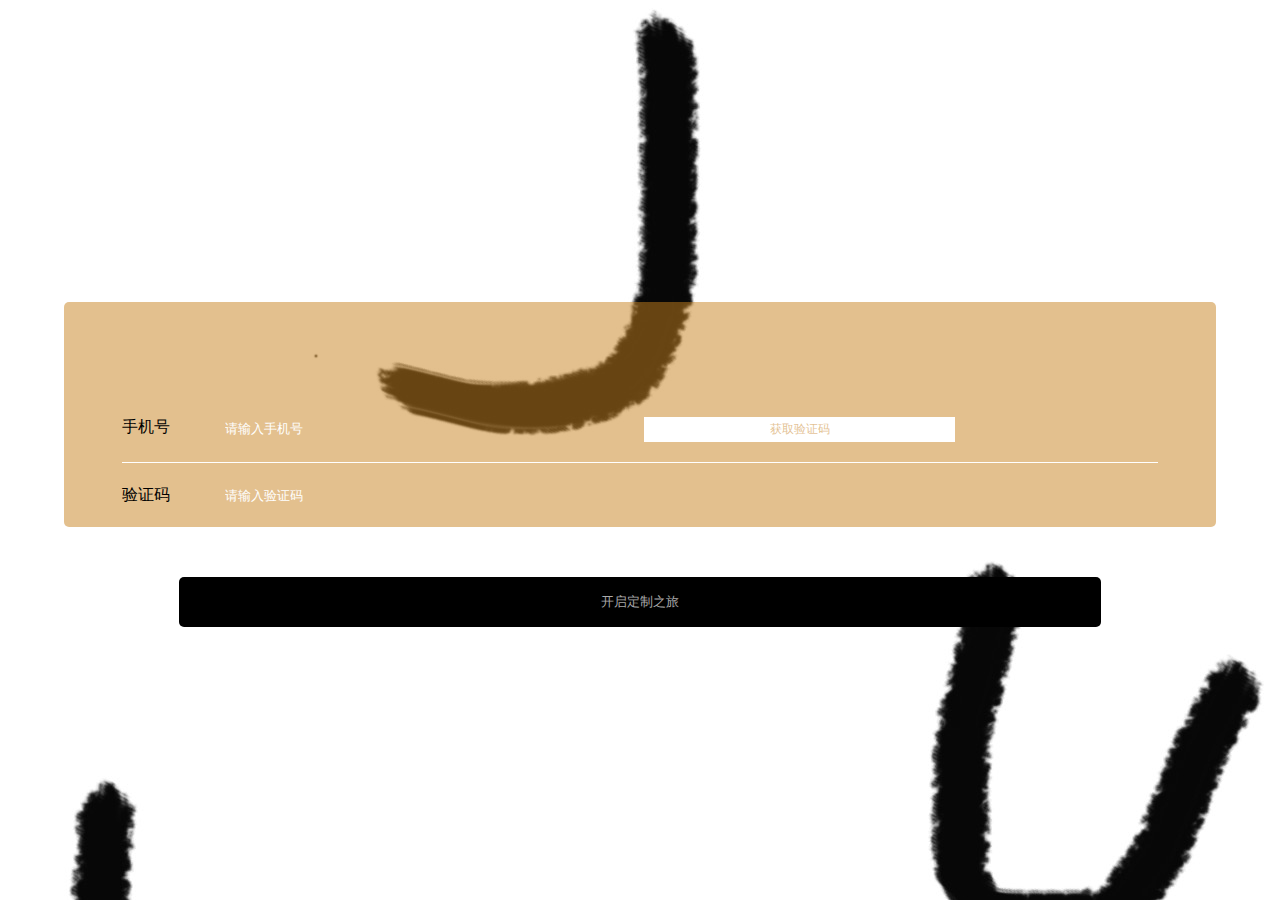
==== login.html @ 8c2a4a40 "''" ====
<!DOCTYPE html>
<html lang="en">
<head>
    <meta charset="UTF-8">
    <meta name="viewport" content="width=device-width,initial-scale=1.0,minimum-scale=1.0,maximum-scale=1.0,user-scalable=no"/>
    <meta http-equiv="Cache-Control" content="no-cache, no-store, must-revalidate" />
    <meta http-equiv="Pragma" content="no-cache" />
    <meta http-equiv="Expires" content="0" />
    <title>登陆</title>
    <link rel="stylesheet" href="css/login.css">
    <link rel="stylesheet" href="css/common.css">
</head>
<body>
<div class="container">
     <div class="top">
            <div class="option_1">
                <span>手机号</span>
                <input id="phone" type="text" size="15" placeholder="请输入手机号" class="edit">
                <span id="sendSmsBtn" class="rightWord" onclick="sendSMS();">获取验证码</span>
                <div class="hr"></div>
            </div>
            <div class="option_2">
                <span>验证码</span>
                <input id="code" type="text" size="15" placeholder="请输入验证码" class="edit">
                <div class="hr"></div>
            </div>
     </div>
    <button class="btn" onclick="login()">开启定制之旅</button>
</div>
<script src="js/jquery.js"></script>
<script src="js/layer.js"></script>
<script src="js/common.js"></script>
<script type="text/javascript">

    $('div[class=container]').height($(window).height());
    $('div[class=container]').css('padding-top', '20%');

    var countdown=60;
    var interval;
    var lock = false;
    function sendSMS() {
        if (lock){
            return;
        }
        lock = true;
        var phone = $('#phone').val();
        if (phone.trim() == ''){
            myAlert('请输入手机号', function (index) {
                layer.close(index);
                lock = false;
            });
            return;
        }
        if (phone.length != 11){
            myAlert('手机号不存在', function (index) {
                layer.close(index);
                lock = false;
            });
            return;
        }
        $.ajax({
            url: 'http://measure.justalit.com:8068/sms/get/'+phone,
            // url: 'http://localhost:8068/sms/get/'+phone,
            type: "get",
            xhrFields:{
                withCredentials:true
            },
            success: function (data) {
                if (data.toUpperCase() == 'OK'){
                    interval = setInterval(function () {
                        countdown--;
                        if (countdown == 0){
                            clearInterval(interval);
                            $('#sendSmsBtn').html('重新发送');
                            countdown = 60;
                            lock = false;
                        }else{
                            $('#sendSmsBtn').html('重新发送('+countdown+')');
                        }
                    }, 1000);
                }else if(data == 'isv.MOBILE_NUMBER_ILLEGAL') {
                    myAlert('手机号不存在', function (index) {
                        layer.close(index);
                        lock = false;
                    });
                }else if(data == 'isv.OUT_OF_SERVICE') {
                    myAlert('发验证码账号已停机，请等待相关人员处理~~', function (index) {
                        layer.close(index);
                        lock = false;
                    });
                }else if(data == 'isv.AMOUNT_NOT_ENOUGH') {
                    myAlert('发验证码账号余额不足，请等待相关人员处理~~', function (index) {
                        layer.close(index);
                        lock = false;
                    });
                }else if(data == 'isv.BUSINESS_LIMIT_CONTROL') {
                    myAlert('请求验证码太频繁了，请稍后发送~~', function (index) {
                        layer.close(index);
                        lock = false;
                    });
                }else{
                    myAlert('未知错误', function (index) {
                        layer.close(index);
                        lock = false;
                    });
                }
            },
            error: function(data) {
                myAlert('未知错误', function (index) {
                    layer.close(index);
                    lock = false;
                });
            }
        });
    }

    function login() {
        var phone = $('#phone').val();
        var code = $('#code').val();

        if (code.trim() == '') {
            myAlert('请输入验证码');
            return;
        }

        if (code.length != 6){
            myAlert('验证码格式错误');
            return;
        }

        $.ajax({
            // url: 'http://localhost:8068/sms/ok/'+phone+'/'+code,
            url: 'http://measure.justalit.com:8068/sms/ok/'+phone+'/'+code,
            type: "get",
            xhrFields:{
                withCredentials:true
            },
            success: function (data) {
                if (data == 'true'){
                    location.href = '/index.html';
                }else {
                    myAlert('验证码错误')
                }
            },
            error: function(data) {
                myAlert('未知错误');
            }
        });
    }

</script>
</body>
</html>
---- css/login.css ----
*{
    padding:0;
    margin:0;
}
#container{
    width: 400px;
    /*height: 600px;*/
    margin:0 auto;
    background: url("../img/bg.jpg") no-repeat;
    -webkit-background-size: 400px 600px;
    background-size: 400px 600px;
    overflow: hidden;
}
#main{
    width: 400px;
    height: 600px;
    /*background-color: red;*/
    margin-top: 100px;
}
#top{
    width: 360px;
    height: 180px;
    margin:0 auto;
    background-color:  rgba(199,130,30,0.5);
    -webkit-border-radius: 5px;
    -moz-border-radius: 5px;
    border-radius: 5px;
    overflow: hidden;
}
#top input{
    outline: none;
    border:0;
    height:20px;
    background-color:  rgba(199,130,30,0);
    color: white;
}

#top .input:nth-child(1){
    /*background-color: lightblue;*/
    /*width: 320px;*/
    height: 50px;
    line-height: 49px;
    margin-top: 30px;
    margin-left: 20px;
    position: relative;
    margin-right: 20px;
}

#top .input:nth-child(2){
    /*width: 320px;*/
    height: 50px;
    line-height: 49px;
    /*background-color: greenyellow;*/
    margin-left: 20px;
    position: relative;
    overflow: hidden;
    margin-right: 20px;
}


.rightWords{
    display: inline-block;
    width: 80px;
    height: 18px;
    font-size: 12px;
    line-height: 18px;
    background-color: white;
    text-align: center;
    position: absolute;
    right:0;
    top: 17px;
    color: rgba(199,130,30,0.5);
    cursor: pointer;
}

/*底部样式开始*/
#bottom{
    width: 360px;
    height: 320px;
    margin:0 auto;
    /*background-color: seagreen;*/
    position: relative;
}
/*#bottom input{*/
    /*width: 300px;*/
    /*height: 50px;*/
    /*background-color: #000;*/
    /*color: #cccccc;*/
    /*border:0;*/
    /*-webkit-border-radius: 5px;*/
    /*-moz-border-radius: 5px;*/
    /*border-radius: 5px;*/
    /*outline: none;*/
    /*cursor: pointer;*/
    /*margin: 0 auto;*/
    /*position: absolute;*/
    /*left: 30px;*/
    /*bottom: 80px;*/
/*}*/

/*修改placeholder字体的颜色*/
input::placeholder{
    color: white;
}

html,body{
    height: 100%;
}

.container{
    background: url("../img/bg.jpg") no-repeat ;
    background-size: cover;
    /*height: 100%;*/
    /*padding-top: 20%;*/
    padding-left: 5%;
    padding-right: 5%;
    box-sizing: border-box;
}

.top{
    background-color:  rgba(199,130,30,0.5);
    -webkit-border-radius: 5px;
    -moz-border-radius: 5px;
    border-radius: 5px;
    height: 35%;
}

.edit{
    outline: none;
    border:0;
    background-color:  rgba(199,130,30,0);
    color: white;
    width: 40%;
    height: 100%;
    margin-left: 5%;
}

[class^="option_"] {
    height: 30%;
    padding-left: 5%;
    padding-right: 5%;
}

.option_1{
    padding-top: 8%;
}
.option_1{
    margin-top: 4%;
}

.rightWord{
    display: inline-block;
    width:30%;
    height: 25px;
    font-size: 12px;
    line-height: 25px   ;
    background-color: white;
    text-align: center;
    color: rgba(199,130,30,0.5);
    cursor: pointer;
}

.hr{
    height: 1px;
    background-color: white;
}

.bottom{
    height: 50%;
}

/*.bottom input{*/
    /*width: 80%;*/
    /*height: 20%;*/
    /*background-color: #000;*/
    /*color: #cccccc;*/
    /*border:0;*/
    /*-webkit-border-radius: 5px;*/
    /*-moz-border-radius: 5px;*/
    /*border-radius: 5px;*/
    /*outline: none;*/
    /*cursor: pointer;*/
    /*margin: 60% 10%;*/
/*}*/

/*#btn:hover{*/
    /*color: white;*/
    /*cursor: pointer;*/
/*}*/
.btn{
    -webkit-appearance:none;
    width: 80%;
    height: 50px;
    color: darkgrey;
    background-color: #000000;
    outline: none;
    border-radius: 5px;
    border: 0;
    margin-left: 10%;
    margin-top: 50px;
}
---- css/common.css ----
.layui-layer{
    border-radius: 6px !important;
}

.layui-layer-dialog .layui-layer-content{
    border-bottom: 1px solid #eee;
    text-align: center;
}

.layui-layer-btn .layui-layer-btn0{
    border-color: initial !important;
    background-color: initial !important;
    color: #1E9FFF !important;
}

.layui-layer-btn a{
    margin: 5px !important;
    border: none !important;
    background-color: initial !important;
    color: initial !important;
    padding: 0 30px !important;
}

.layui-layer-btn a{
    -webkit-tap-highlight-color: rgba(255, 255, 255, 0) !important;
    -webkit-user-select: none !important;
    -moz-user-focus: none !important;
    -moz-user-select: none !important;
}

.layui-layer-btn{
    text-align: center !important;
    padding: initial !important;

}
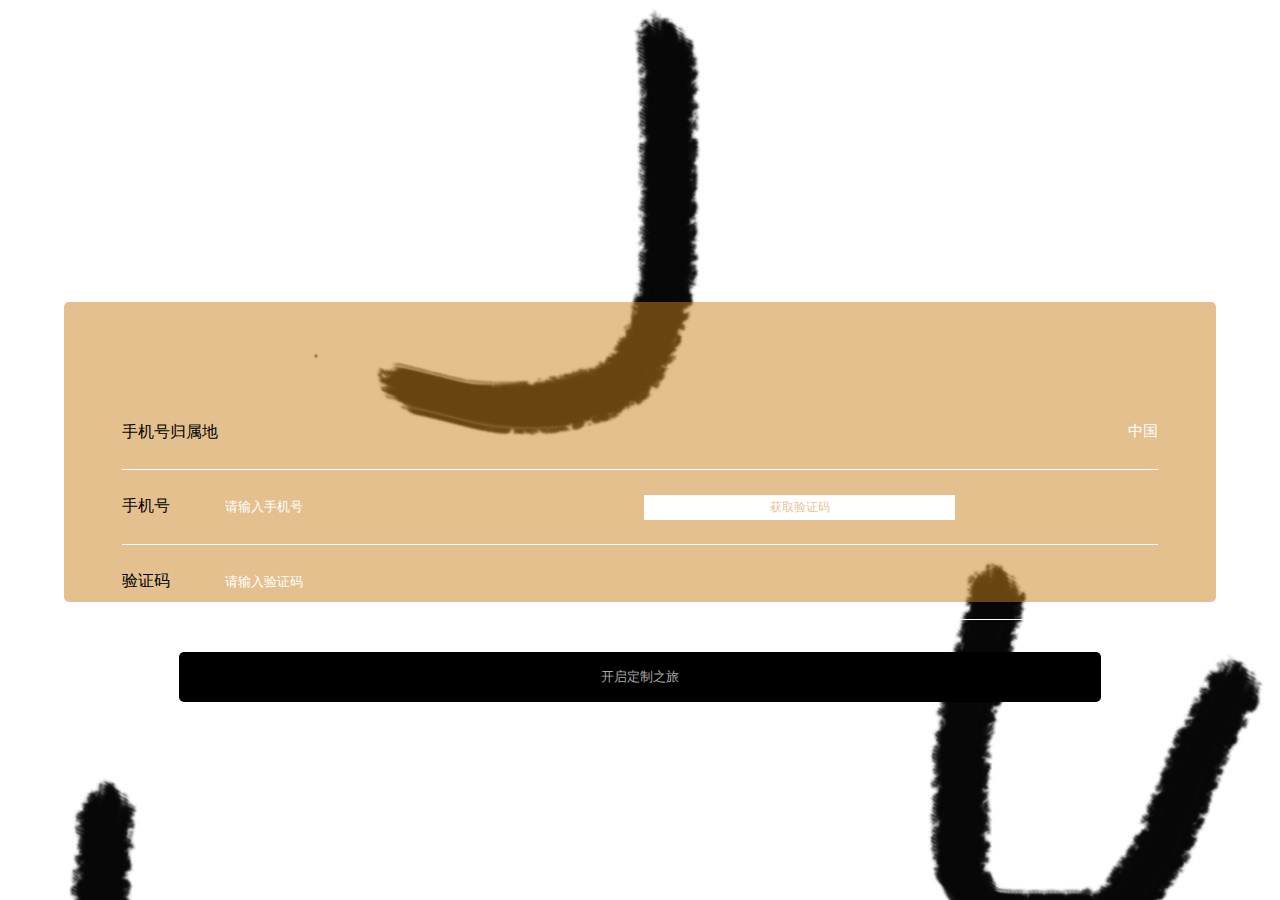
==== commit e2290db2: "''" ====
--- a/login.html
+++ b/login.html
@@ -2,56 +2,77 @@
 <html lang="en">
 <head>
     <meta charset="UTF-8">
-    <meta name="viewport" content="width=device-width,initial-scale=1.0,minimum-scale=1.0,maximum-scale=1.0,user-scalable=no"/>
-    <meta http-equiv="Cache-Control" content="no-cache, no-store, must-revalidate" />
-    <meta http-equiv="Pragma" content="no-cache" />
-    <meta http-equiv="Expires" content="0" />
+    <meta name="viewport"
+          content="width=device-width,initial-scale=1.0,minimum-scale=1.0,maximum-scale=1.0,user-scalable=no"/>
+    <meta http-equiv="Cache-Control" content="no-cache, no-store, must-revalidate"/>
+    <meta http-equiv="Pragma" content="no-cache"/>
+    <meta http-equiv="Expires" content="0"/>
     <title>登陆</title>
     <link rel="stylesheet" href="css/login.css">
     <link rel="stylesheet" href="css/common.css">
 </head>
 <body>
 <div class="container">
-     <div class="top">
-            <div class="option_1">
-                <span>手机号</span>
-                <input id="phone" type="text" size="15" placeholder="请输入手机号" class="edit">
-                <span id="sendSmsBtn" class="rightWord" onclick="sendSMS();">获取验证码</span>
-                <div class="hr"></div>
+    <div class="top">
+        <div class="option_1">
+            <div class="box">
+                <span>手机号归属地</span>
+                <a id="country" href="javascript:void(0)" onclick="countrySel()" value="86">中国</a>
             </div>
-            <div class="option_2">
-                <span>验证码</span>
-                <input id="code" type="text" size="15" placeholder="请输入验证码" class="edit">
-                <div class="hr"></div>
-            </div>
-     </div>
+            <div class="hr"></div>
+        </div>
+        <div class="option_2">
+            <span>手机号</span>
+            <input id="phone" type="text" size="15" placeholder="请输入手机号" class="edit">
+            <span id="sendSmsBtn" class="rightWord" onclick="sendSMS();">获取验证码</span>
+            <div class="hr"></div>
+        </div>
+        <div class="option_3">
+            <span>验证码</span>
+            <input id="code" type="text" size="15" placeholder="请输入验证码" class="edit">
+            <div class="hr"></div>
+        </div>
+    </div>
     <button class="btn" onclick="login()">开启定制之旅</button>
 </div>
 <script src="js/jquery.js"></script>
 <script src="js/layer.js"></script>
 <script src="js/common.js"></script>
 <script type="text/javascript">
+    function countrySel() {
+        layer.open({
+            type: 1,
+            shade: 0.3,
+            title: false, //不显示标题
+            closeBtn: false,
+            shadeClose: true,
+            content: $('#nationlist'),
+        });
+    }
+</script>
+<script type="text/javascript">
 
     $('div[class=container]').height($(window).height());
     $('div[class=container]').css('padding-top', '20%');
 
-    var countdown=60;
+    var countdown = 60;
     var interval;
     var lock = false;
+
     function sendSMS() {
-        if (lock){
+        if (lock) {
             return;
         }
         lock = true;
-        var phone = $('#phone').val();
-        if (phone.trim() == ''){
+        var phone = $('#country')[0].getAttribute('value') + $('#phone').val();
+        if (phone.trim() == '') {
             myAlert('请输入手机号', function (index) {
                 layer.close(index);
                 lock = false;
             });
             return;
         }
-        if (phone.length != 11){
+        if (phone.length != 11) {
             myAlert('手机号不存在', function (index) {
                 layer.close(index);
                 lock = false;
@@ -59,54 +80,54 @@
             return;
         }
         $.ajax({
-            url: 'http://measure.justalit.com:8068/sms/get/'+phone,
+            url: 'http://measure.justalit.com:8068/sms/get/' + phone,
             // url: 'http://localhost:8068/sms/get/'+phone,
             type: "get",
-            xhrFields:{
-                withCredentials:true
+            xhrFields: {
+                withCredentials: true
             },
             success: function (data) {
-                if (data.toUpperCase() == 'OK'){
+                if (data.toUpperCase() == 'OK') {
                     interval = setInterval(function () {
                         countdown--;
-                        if (countdown == 0){
+                        if (countdown == 0) {
                             clearInterval(interval);
                             $('#sendSmsBtn').html('重新发送');
                             countdown = 60;
                             lock = false;
-                        }else{
-                            $('#sendSmsBtn').html('重新发送('+countdown+')');
+                        } else {
+                            $('#sendSmsBtn').html('重新发送(' + countdown + ')');
                         }
                     }, 1000);
-                }else if(data == 'isv.MOBILE_NUMBER_ILLEGAL') {
+                } else if (data == 'isv.MOBILE_NUMBER_ILLEGAL') {
                     myAlert('手机号不存在', function (index) {
                         layer.close(index);
                         lock = false;
                     });
-                }else if(data == 'isv.OUT_OF_SERVICE') {
+                } else if (data == 'isv.OUT_OF_SERVICE') {
                     myAlert('发验证码账号已停机，请等待相关人员处理~~', function (index) {
                         layer.close(index);
                         lock = false;
                     });
-                }else if(data == 'isv.AMOUNT_NOT_ENOUGH') {
+                } else if (data == 'isv.AMOUNT_NOT_ENOUGH') {
                     myAlert('发验证码账号余额不足，请等待相关人员处理~~', function (index) {
                         layer.close(index);
                         lock = false;
                     });
-                }else if(data == 'isv.BUSINESS_LIMIT_CONTROL') {
+                } else if (data == 'isv.BUSINESS_LIMIT_CONTROL') {
                     myAlert('请求验证码太频繁了，请稍后发送~~', function (index) {
                         layer.close(index);
                         lock = false;
                     });
-                }else{
-                    myAlert('未知错误', function (index) {
+                } else {
+                    myAlert('出错啦', function (index) {
                         layer.close(index);
                         lock = false;
                     });
                 }
             },
-            error: function(data) {
-                myAlert('未知错误', function (index) {
+            error: function (data) {
+                myAlert('出错啦', function (index) {
                     layer.close(index);
                     lock = false;
                 });
@@ -123,31 +144,289 @@
             return;
         }
 
-        if (code.length != 6){
+        if (code.length != 6) {
             myAlert('验证码格式错误');
             return;
         }
 
         $.ajax({
             // url: 'http://localhost:8068/sms/ok/'+phone+'/'+code,
-            url: 'http://measure.justalit.com:8068/sms/ok/'+phone+'/'+code,
+            url: 'http://measure.justalit.com:8068/sms/ok/' + phone + '/' + code,
             type: "get",
-            xhrFields:{
-                withCredentials:true
+            xhrFields: {
+                withCredentials: true
             },
             success: function (data) {
-                if (data == 'true'){
+                if (data == 'true') {
                     location.href = '/index.html';
-                }else {
+                } else {
                     myAlert('验证码错误')
                 }
             },
-            error: function(data) {
-                myAlert('未知错误');
+            error: function (data) {
+                myAlert('出错啦');
             }
         });
     }
-
+</script>
+<script type="text/javascript">
+    $(function () {
+        $('#nationlist li:not(.tl)').click(function (e) {
+            var liObj;
+            var spanObj;
+            var iObj;
+            var target = e.target;
+            var tagName = target.tagName.toUpperCase();
+            if (tagName == 'LI'){
+                liObj = target;
+                spanObj = target.children[0];
+                iObj = target.children[1];
+            } else if(tagName == 'SPAN'){
+                liObj = target.parentNode;
+                spanObj = target;
+                iObj = target.nextSibling;
+            } else if (tagName == 'I'){
+                liObj = target.parentNode;
+                spanObj = target.previousSibling;
+                iObj = target;
+            }
+
+            var countryName = spanObj.innerHTML;
+            var countryNum = iObj.innerHTML.substring(1, iObj.innerHTML.length);
+            $('#country')[0].setAttribute('value', countryNum);
+            $('#country')[0].innerHTML = countryName;
+
+            layer.closeAll();
+        })
+    });
 </script>
 </body>
+
+<!--
+    国家地区
+-->
+<ul style="display: none;" id="nationlist">
+    <li class="tl">热门地区</li>
+    <li id="nationlist_CN" nationid="CN" title="中国大陆"><span>中国大陆</span><i>+86</i></li>
+    <li id="nationlist_HK" nationid="HK" title="中国香港"><span>中国香港</span><i>+852</i></li>
+    <li id="nationlist_MO" nationid="MO" title="中国澳门"><span>中国澳门</span><i>+853</i></li>
+    <li id="nationlist_TW" nationid="TW" title="中国台湾"><span>中国台湾</span><i>+886</i></li>
+    <li id="nationlist_GB" nationid="GB" title="英国"><span>英国</span><i>+44</i></li>
+    <li id="nationlist_US" nationid="US" title="美国"><span>美国</span><i>+1</i></li>
+    <li id="nationlist_AU" nationid="AU" title="澳大利亚"><span>澳大利亚</span><i>+61</i></li>
+    <li id="nationlist_JP" nationid="JP" title="日本"><span>日本</span><i>+81</i></li>
+    <li id="nationlist_KR" nationid="KR" title="韩国"><span>韩国</span><i>+82</i></li>
+    <li id="nationlist_SG" nationid="SG" title="新加坡"><span>新加坡</span><i>+65</i></li>
+    <li id="nationlist_DE" nationid="DE" title="德国"><span>德国</span><i>+49</i></li>
+    <li id="nationlist_CA" nationid="CA" title="加拿大"><span>加拿大</span><i>+1</i></li>
+    <li class="tl">A</li>
+    <li id="nationlist_AL" nationid="AL" title="阿尔巴尼亚"><span>阿尔巴尼亚</span><i>+355</i></li>
+    <li id="nationlist_DZ" nationid="DZ" title="阿尔及利亚"><span>阿尔及利亚</span><i>+213</i></li>
+    <li id="nationlist_AF" nationid="AF" title="阿富汗"><span>阿富汗</span><i>+93</i></li>
+    <li id="nationlist_AR" nationid="AR" title="阿根廷"><span>阿根廷</span><i>+54</i></li>
+    <li id="nationlist_AK" nationid="AK" title="阿拉斯加"><span>阿拉斯加</span><i>+1907</i></li>
+    <li id="nationlist_AE" nationid="AE" title="阿联酋"><span>阿联酋</span><i>+971</i></li>
+    <li id="nationlist_AW" nationid="AW" title="阿鲁巴岛"><span>阿鲁巴岛</span><i>+297</i></li>
+    <li id="nationlist_OM" nationid="OM" title="阿曼"><span>阿曼</span><i>+968</i></li>
+    <li id="nationlist_AZ" nationid="AZ" title="阿塞拜疆"><span>阿塞拜疆</span><i>+994</i></li>
+    <li id="nationlist_AC" nationid="AC" title="阿森松岛"><span>阿森松岛</span><i>+247</i></li>
+    <li id="nationlist_EG" nationid="EG" title="埃及"><span>埃及</span><i>+20</i></li>
+    <li id="nationlist_ET" nationid="ET" title="埃塞俄比亚"><span>埃塞俄比亚</span><i>+251</i></li>
+    <li id="nationlist_IE" nationid="IE" title="爱尔兰"><span>爱尔兰</span><i>+353</i></li>
+    <li id="nationlist_EE" nationid="EE" title="爱沙尼亚"><span>爱沙尼亚</span><i>+372</i></li>
+    <li id="nationlist_AD" nationid="AD" title="安道尔共和国"><span>安道尔共和国</span><i>+376</i></li>
+    <li id="nationlist_AO" nationid="AO" title="安哥拉"><span>安哥拉</span><i>+244</i></li>
+    <li id="nationlist_AT" nationid="AT" title="奥地利"><span>奥地利</span><i>+43</i></li>
+    <li class="tl">B</li>
+    <li id="nationlist_PK" nationid="PK" title="巴基斯坦"><span>巴基斯坦</span><i>+92</i></li>
+    <li id="nationlist_PY" nationid="PY" title="巴拉圭"><span>巴拉圭</span><i>+595</i></li>
+    <li id="nationlist_BL" nationid="BL" title="巴勒斯坦"><span>巴勒斯坦</span><i>+970</i></li>
+    <li id="nationlist_BH" nationid="BH" title="巴林"><span>巴林</span><i>+973</i></li>
+    <li id="nationlist_PA" nationid="PA" title="巴拿马"><span>巴拿马</span><i>+507</i></li>
+    <li id="nationlist_BR" nationid="BR" title="巴西"><span>巴西</span><i>+55</i></li>
+    <li id="nationlist_BM" nationid="BM" title="百慕大群岛"><span>百慕大群岛</span><i>+441</i></li>
+    <li id="nationlist_BG" nationid="BG" title="保加利亚"><span>保加利亚</span><i>+359</i></li>
+    <li id="nationlist_BJ" nationid="BJ" title="贝宁"><span>贝宁</span><i>+229</i></li>
+    <li id="nationlist_BE" nationid="BE" title="比利时"><span>比利时</span><i>+32</i></li>
+    <li id="nationlist_IS" nationid="IS" title="冰岛"><span>冰岛</span><i>+354</i></li>
+    <li id="nationlist_BA" nationid="BA" title="波黑"><span>波黑</span><i>+387</i></li>
+    <li id="nationlist_PL" nationid="PL" title="波兰"><span>波兰</span><i>+48</i></li>
+    <li id="nationlist_BO" nationid="BO" title="玻利维亚"><span>玻利维亚</span><i>+591</i></li>
+    <li id="nationlist_BZ" nationid="BZ" title="伯利兹"><span>伯利兹</span><i>+501</i></li>
+    <li id="nationlist_BW" nationid="BW" title="博茨瓦纳"><span>博茨瓦纳</span><i>+267</i></li>
+    <li id="nationlist_BT" nationid="BT" title="不丹"><span>不丹</span><i>+975</i></li>
+    <li id="nationlist_BF" nationid="BF" title="布基拉法索"><span>布基拉法索</span><i>+226</i></li>
+    <li id="nationlist_BI" nationid="BI" title="布隆迪"><span>布隆迪</span><i>+257</i></li>
+    <li class="tl">C</li>
+    <li id="nationlist_KP" nationid="KP" title="朝鲜"><span>朝鲜</span><i>+850</i></li>
+    <li id="nationlist_GQ" nationid="GQ" title="赤道几内亚"><span>赤道几内亚</span><i>+240</i></li>
+    <li class="tl">D</li>
+    <li id="nationlist_DK" nationid="DK" title="丹麦"><span>丹麦</span><i>+45</i></li>
+    <li id="nationlist_TL" nationid="TL" title="东帝汶"><span>东帝汶</span><i>+670</i></li>
+    <li id="nationlist_AS" nationid="AS" title="东萨摩亚"><span>东萨摩亚</span><i>+684</i></li>
+    <li id="nationlist_TG" nationid="TG" title="多哥"><span>多哥</span><i>+228</i></li>
+    <li class="tl">E</li>
+    <li id="nationlist_BY" nationid="BY" title="俄罗斯"><span>俄罗斯</span><i>+7</i></li>
+    <li id="nationlist_EC" nationid="EC" title="厄瓜多尔"><span>厄瓜多尔</span><i>+593</i></li>
+    <li id="nationlist_ER" nationid="ER" title="厄立特里亚"><span>厄立特里亚</span><i>+291</i></li>
+    <li class="tl">F</li>
+    <li id="nationlist_FR" nationid="FR" title="法国"><span>法国</span><i>+33</i></li>
+    <li id="nationlist_FO" nationid="FO" title="法罗群岛"><span>法罗群岛</span><i>+298</i></li>
+    <li id="nationlist_GF" nationid="GF" title="法属圭亚那"><span>法属圭亚那</span><i>+594</i></li>
+    <li id="nationlist_VA" nationid="VA" title="梵蒂冈"><span>梵蒂冈</span><i>+396</i></li>
+    <li id="nationlist_PH" nationid="PH" title="菲律宾"><span>菲律宾</span><i>+63</i></li>
+    <li id="nationlist_FJ" nationid="FJ" title="斐济"><span>斐济</span><i>+679</i></li>
+    <li id="nationlist_FI" nationid="FI" title="芬兰"><span>芬兰</span><i>+358</i></li>
+    <li id="nationlist_CV" nationid="CV" title="佛得角"><span>佛得角</span><i>+238</i></li>
+    <li id="nationlist_FK" nationid="FK" title="福克兰群岛"><span>福克兰群岛</span><i>+500</i></li>
+    <li class="tl">G</li>
+    <li id="nationlist_GM" nationid="GM" title="冈比亚"><span>冈比亚</span><i>+220</i></li>
+    <li id="nationlist_CG" nationid="CG" title="刚果"><span>刚果</span><i>+242</i></li>
+    <li id="nationlist_CO" nationid="CO" title="哥伦比亚"><span>哥伦比亚</span><i>+57</i></li>
+    <li id="nationlist_CR" nationid="CR" title="哥斯达黎加"><span>哥斯达黎加</span><i>+506</i></li>
+    <li id="nationlist_GL" nationid="GL" title="格陵兰岛"><span>格陵兰岛</span><i>+299</i></li>
+    <li id="nationlist_CU" nationid="CU" title="古巴"><span>古巴</span><i>+53</i></li>
+    <li id="nationlist_GP" nationid="GP" title="瓜德罗普"><span>瓜德罗普</span><i>+590</i></li>
+    <li id="nationlist_GU" nationid="GU" title="关岛"><span>关岛</span><i>+671</i></li>
+    <li id="nationlist_GY" nationid="GY" title="圭亚那"><span>圭亚那</span><i>+592</i></li>
+    <li class="tl">H</li>
+    <li id="nationlist_KZ" nationid="KZ" title="哈萨克斯坦"><span>哈萨克斯坦</span><i>+7</i></li>
+    <li id="nationlist_HT" nationid="HT" title="海地"><span>海地</span><i>+509</i></li>
+    <li id="nationlist_NL" nationid="NL" title="荷兰"><span>荷兰</span><i>+31</i></li>
+    <li id="nationlist_HN" nationid="HN" title="洪都拉斯"><span>洪都拉斯</span><i>+504</i></li>
+    <li class="tl">J</li>
+    <li id="nationlist_KI" nationid="KI" title="基里巴斯"><span>基里巴斯</span><i>+686</i></li>
+    <li id="nationlist_DJ" nationid="DJ" title="吉布提"><span>吉布提</span><i>+253</i></li>
+    <li id="nationlist_KG" nationid="KG" title="吉尔吉斯斯坦"><span>吉尔吉斯斯坦</span><i>+996</i></li>
+    <li id="nationlist_GN" nationid="GN" title="几内亚"><span>几内亚</span><i>+224</i></li>
+    <li id="nationlist_GW" nationid="GW" title="几内亚比绍"><span>几内亚比绍</span><i>+245</i></li>
+    <li id="nationlist_GH" nationid="GH" title="加纳"><span>加纳</span><i>+233</i></li>
+    <li id="nationlist_GA" nationid="GA" title="加蓬"><span>加蓬</span><i>+241</i></li>
+    <li id="nationlist_KH" nationid="KH" title="柬埔寨"><span>柬埔寨</span><i>+855</i></li>
+    <li id="nationlist_CZ" nationid="CZ" title="捷克"><span>捷克</span><i>+420</i></li>
+    <li id="nationlist_ZW" nationid="ZW" title="津巴布韦"><span>津巴布韦</span><i>+263</i></li>
+    <li class="tl">K</li>
+    <li id="nationlist_CM" nationid="CM" title="喀麦隆"><span>喀麦隆</span><i>+237</i></li>
+    <li id="nationlist_QA" nationid="QA" title="卡塔尔"><span>卡塔尔</span><i>+974</i></li>
+    <li id="nationlist_CK" nationid="CK" title="科克群岛"><span>科克群岛</span><i>+682</i></li>
+    <li id="nationlist_KM" nationid="KM" title="科摩罗"><span>科摩罗</span><i>+269</i></li>
+    <li id="nationlist_KT" nationid="KT" title="科特迪瓦"><span>科特迪瓦</span><i>+225</i></li>
+    <li id="nationlist_KW" nationid="KW" title="科威特"><span>科威特</span><i>+965</i></li>
+    <li id="nationlist_HR" nationid="HR" title="克罗地亚"><span>克罗地亚</span><i>+385</i></li>
+    <li id="nationlist_KE" nationid="KE" title="肯尼亚"><span>肯尼亚</span><i>+254</i></li>
+    <li class="tl">L</li>
+    <li id="nationlist_LV" nationid="LV" title="拉脱维亚"><span>拉脱维亚</span><i>+371</i></li>
+    <li id="nationlist_LS" nationid="LS" title="莱索托"><span>莱索托</span><i>+266</i></li>
+    <li id="nationlist_LA" nationid="LA" title="老挝"><span>老挝</span><i>+856</i></li>
+    <li id="nationlist_LB" nationid="LB" title="黎巴嫩"><span>黎巴嫩</span><i>+961</i></li>
+    <li id="nationlist_LT" nationid="LT" title="立陶宛"><span>立陶宛</span><i>+370</i></li>
+    <li id="nationlist_LR" nationid="LR" title="利比里亚"><span>利比里亚</span><i>+231</i></li>
+    <li id="nationlist_LY" nationid="LY" title="利比亚"><span>利比亚</span><i>+218</i></li>
+    <li id="nationlist_LI" nationid="LI" title="列支敦士登"><span>列支敦士登</span><i>+423</i></li>
+    <li id="nationlist_RE" nationid="RE" title="留尼汪岛"><span>留尼汪岛</span><i>+262</i></li>
+    <li id="nationlist_LU" nationid="LU" title="卢森堡"><span>卢森堡</span><i>+352</i></li>
+    <li id="nationlist_RW" nationid="RW" title="卢旺达"><span>卢旺达</span><i>+250</i></li>
+    <li id="nationlist_RO" nationid="RO" title="罗马尼亚"><span>罗马尼亚</span><i>+40</i></li>
+    <li class="tl">M</li>
+    <li id="nationlist_MG" nationid="MG" title="马达加斯加"><span>马达加斯加</span><i>+261</i></li>
+    <li id="nationlist_MV" nationid="MV" title="马尔代夫"><span>马尔代夫</span><i>+960</i></li>
+    <li id="nationlist_MT" nationid="MT" title="马耳他"><span>马耳他</span><i>+356</i></li>
+    <li id="nationlist_MW" nationid="MW" title="马拉维"><span>马拉维</span><i>+265</i></li>
+    <li id="nationlist_MY" nationid="MY" title="马来西亚"><span>马来西亚</span><i>+60</i></li>
+    <li id="nationlist_ML" nationid="ML" title="马里"><span>马里</span><i>+223</i></li>
+    <li id="nationlist_MKD" nationid="MKD" title="马其顿"><span>马其顿</span><i>+389</i></li>
+    <li id="nationlist_MTQ" nationid="MTQ" title="马提尼克"><span>马提尼克</span><i>+596</i></li>
+    <li id="nationlist_MU" nationid="MU" title="毛里求斯"><span>毛里求斯</span><i>+230</i></li>
+    <li id="nationlist_MR" nationid="MR" title="毛里塔尼亚"><span>毛里塔尼亚</span><i>+222</i></li>
+    <li id="nationlist_MN" nationid="MN" title="蒙古"><span>蒙古</span><i>+976</i></li>
+    <li id="nationlist_BD" nationid="BD" title="孟加拉国"><span>孟加拉国</span><i>+880</i></li>
+    <li id="nationlist_PE" nationid="PE" title="秘鲁"><span>秘鲁</span><i>+51</i></li>
+    <li id="nationlist_MM" nationid="MM" title="缅甸"><span>缅甸</span><i>+95</i></li>
+    <li id="nationlist_MD" nationid="MD" title="摩尔多瓦"><span>摩尔多瓦</span><i>+373</i></li>
+    <li id="nationlist_MA" nationid="MA" title="摩洛哥"><span>摩洛哥</span><i>+212</i></li>
+    <li id="nationlist_MC" nationid="MC" title="摩纳哥"><span>摩纳哥</span><i>+377</i></li>
+    <li id="nationlist_MZ" nationid="MZ" title="莫桑比克"><span>莫桑比克</span><i>+258</i></li>
+    <li id="nationlist_MX" nationid="MX" title="墨西哥"><span>墨西哥</span><i>+52</i></li>
+    <li class="tl">N</li>
+    <li id="nationlist_NA" nationid="NA" title="纳米比亚"><span>纳米比亚</span><i>+264</i></li>
+    <li id="nationlist_ZA" nationid="ZA" title="南非"><span>南非</span><i>+27</i></li>
+    <li id="nationlist_YU" nationid="YU" title="南斯拉夫"><span>南斯拉夫</span><i>+381</i></li>
+    <li id="nationlist_NR" nationid="NR" title="瑙鲁"><span>瑙鲁</span><i>+674</i></li>
+    <li id="nationlist_NP" nationid="NP" title="尼泊尔"><span>尼泊尔</span><i>+977</i></li>
+    <li id="nationlist_NI" nationid="NI" title="尼加拉瓜"><span>尼加拉瓜</span><i>+505</i></li>
+    <li id="nationlist_NE" nationid="NE" title="尼日尔"><span>尼日尔</span><i>+227</i></li>
+    <li id="nationlist_NG" nationid="NG" title="尼日利亚"><span>尼日利亚</span><i>+234</i></li>
+    <li id="nationlist_NU" nationid="NU" title="纽埃岛"><span>纽埃岛</span><i>+683</i></li>
+    <li id="nationlist_NO" nationid="NO" title="挪威"><span>挪威</span><i>+47</i></li>
+    <li id="nationlist_NF" nationid="NF" title="诺福克岛"><span>诺福克岛</span><i>+6723</i></li>
+    <li class="tl">P</li>
+    <li id="nationlist_PT" nationid="PT" title="葡萄牙"><span>葡萄牙</span><i>+351</i></li>
+    <li class="tl">Q</li>
+    <li id="nationlist_GE" nationid="GE" title="乔治亚"><span>乔治亚</span><i>+995</i></li>
+    <li class="tl">R</li>
+    <li id="nationlist_SE" nationid="SE" title="瑞典"><span>瑞典</span><i>+46</i></li>
+    <li id="nationlist_CH" nationid="CH" title="瑞士"><span>瑞士</span><i>+41</i></li>
+    <li class="tl">S</li>
+    <li id="nationlist_ST" nationid="ST" title="圣多美和普林西比"><span>圣多美和普林西比</span><i>+239</i></li>
+    <li id="nationlist_SV" nationid="SV" title="萨尔瓦多"><span>萨尔瓦多</span><i>+503</i></li>
+    <li id="nationlist_SL" nationid="SL" title="塞拉利昂"><span>塞拉利昂</span><i>+232</i></li>
+    <li id="nationlist_SN" nationid="SN" title="塞内加尔"><span>塞内加尔</span><i>+221</i></li>
+    <li id="nationlist_CY" nationid="CY" title="塞浦路斯"><span>塞浦路斯</span><i>+357</i></li>
+    <li id="nationlist_SC" nationid="SC" title="塞舌尔"><span>塞舌尔</span><i>+248</i></li>
+    <li id="nationlist_SA" nationid="SA" title="沙特阿拉伯"><span>沙特阿拉伯</span><i>+966</i></li>
+    <li id="nationlist_PM" nationid="PM" title="圣彼埃尔"><span>圣彼埃尔</span><i>+508</i></li>
+    <li id="nationlist_SH" nationid="SH" title="圣赫勒拿"><span>圣赫勒拿</span><i>+290</i></li>
+    <li id="nationlist_SM" nationid="SM" title="圣马力诺"><span>圣马力诺</span><i>+223</i></li>
+    <li id="nationlist_LK" nationid="LK" title="斯里兰卡"><span>斯里兰卡</span><i>+94</i></li>
+    <li id="nationlist_SK" nationid="SK" title="斯洛伐克"><span>斯洛伐克</span><i>+421</i></li>
+    <li id="nationlist_SI" nationid="SI" title="斯洛文尼亚"><span>斯洛文尼亚</span><i>+386</i></li>
+    <li id="nationlist_SZ" nationid="SZ" title="斯威士兰"><span>斯威士兰</span><i>+268</i></li>
+    <li id="nationlist_SD" nationid="SD" title="苏丹"><span>苏丹</span><i>+249</i></li>
+    <li id="nationlist_SR" nationid="SR" title="苏里南"><span>苏里南</span><i>+597</i></li>
+    <li id="nationlist_SB" nationid="SB" title="所罗门群岛"><span>所罗门群岛</span><i>+677</i></li>
+    <li id="nationlist_SO" nationid="SO" title="索马里"><span>索马里</span><i>+252</i></li>
+    <li class="tl">T</li>
+    <li id="nationlist_TJ" nationid="TJ" title="塔吉克斯坦"><span>塔吉克斯坦</span><i>+7</i></li>
+    <li id="nationlist_TH" nationid="TH" title="泰国"><span>泰国</span><i>+66</i></li>
+    <li id="nationlist_TZ" nationid="TZ" title="坦桑尼亚"><span>坦桑尼亚</span><i>+255</i></li>
+    <li id="nationlist_TO" nationid="TO" title="汤加"><span>汤加</span><i>+676</i></li>
+    <li id="nationlist_TN" nationid="TN" title="突尼斯"><span>突尼斯</span><i>+216</i></li>
+    <li id="nationlist_TV" nationid="TV" title="图瓦卢"><span>图瓦卢</span><i>+688</i></li>
+    <li id="nationlist_TR" nationid="TR" title="土耳其"><span>土耳其</span><i>+90</i></li>
+    <li id="nationlist_TM" nationid="TM" title="土库曼斯坦"><span>土库曼斯坦</span><i>+993</i></li>
+    <li class="tl">W</li>
+    <li id="nationlist_VU" nationid="VU" title="瓦努阿图"><span>瓦努阿图</span><i>+678</i></li>
+    <li id="nationlist_GT" nationid="GT" title="危地马拉"><span>危地马拉</span><i>+502</i></li>
+    <li id="nationlist_VE" nationid="VE" title="委内瑞拉"><span>委内瑞拉</span><i>+58</i></li>
+    <li id="nationlist_BN" nationid="BN" title="文莱"><span>文莱</span><i>+673</i></li>
+    <li id="nationlist_UG" nationid="UG" title="乌干达"><span>乌干达</span><i>+256</i></li>
+    <li id="nationlist_UA" nationid="UA" title="乌克兰"><span>乌克兰</span><i>+380</i></li>
+    <li id="nationlist_UY" nationid="UY" title="乌拉圭"><span>乌拉圭</span><i>+598</i></li>
+    <li id="nationlist_UZ" nationid="UZ" title="乌兹别克斯坦"><span>乌兹别克斯坦</span><i>+998</i></li>
+    <li class="tl">X</li>
+    <li id="nationlist_ES" nationid="ES" title="西班牙"><span>西班牙</span><i>+34</i></li>
+    <li id="nationlist_WS" nationid="WS" title="西萨摩亚"><span>西萨摩亚</span><i>+685</i></li>
+    <li id="nationlist_GR" nationid="GR" title="希腊"><span>希腊</span><i>+30</i></li>
+    <li id="nationlist_NZ" nationid="NZ" title="新西兰"><span>新西兰</span><i>+64</i></li>
+    <li id="nationlist_HU" nationid="HU" title="匈牙利"><span>匈牙利</span><i>+36</i></li>
+    <li id="nationlist_SY" nationid="SY" title="叙利亚"><span>叙利亚</span><i>+963</i></li>
+    <li class="tl">Y</li>
+    <li id="nationlist_AM" nationid="AM" title="亚美尼亚"><span>亚美尼亚</span><i>+374</i></li>
+    <li id="nationlist_YE" nationid="YE" title="也门"><span>也门</span><i>+967</i></li>
+    <li id="nationlist_IQ" nationid="IQ" title="伊拉克"><span>伊拉克</span><i>+964</i></li>
+    <li id="nationlist_IR" nationid="IR" title="伊朗"><span>伊朗</span><i>+98</i></li>
+    <li id="nationlist_IL" nationid="IL" title="以色列"><span>以色列</span><i>+972</i></li>
+    <li id="nationlist_IT" nationid="IT" title="意大利"><span>意大利</span><i>+39</i></li>
+    <li id="nationlist_IN" nationid="IN" title="印度"><span>印度</span><i>+91</i></li>
+    <li id="nationlist_ID" nationid="ID" title="印度尼西亚"><span>印度尼西亚</span><i>+62</i></li>
+    <li id="nationlist_JO" nationid="JO" title="约旦"><span>约旦</span><i>+962</i></li>
+    <li id="nationlist_VN" nationid="VN" title="越南"><span>越南</span><i>+84</i></li>
+    <li class="tl">Z</li>
+    <li id="nationlist_ZM" nationid="ZM" title="赞比亚"><span>赞比亚</span><i>+260</i></li>
+    <li id="nationlist_ZR" nationid="ZR" title="扎伊尔"><span>扎伊尔</span><i>+243</i></li>
+    <li id="nationlist_TD" nationid="TD" title="乍得"><span>乍得</span><i>+235</i></li>
+    <li id="nationlist_GI" nationid="GI" title="直布罗陀"><span>直布罗陀</span><i>+350</i></li>
+    <li id="nationlist_CL" nationid="CL" title="智利"><span>智利</span><i>+56</i></li>
+    <li id="nationlist_CF" nationid="CF" title="中非"><span>中非</span><i>+236</i></li>
+</ul>
 </html>
--- a/css/login.css
+++ b/css/login.css
@@ -81,23 +81,6 @@
     /*background-color: seagreen;*/
     position: relative;
 }
-/*#bottom input{*/
-    /*width: 300px;*/
-    /*height: 50px;*/
-    /*background-color: #000;*/
-    /*color: #cccccc;*/
-    /*border:0;*/
-    /*-webkit-border-radius: 5px;*/
-    /*-moz-border-radius: 5px;*/
-    /*border-radius: 5px;*/
-    /*outline: none;*/
-    /*cursor: pointer;*/
-    /*margin: 0 auto;*/
-    /*position: absolute;*/
-    /*left: 30px;*/
-    /*bottom: 80px;*/
-/*}*/
-
 /*修改placeholder字体的颜色*/
 input::placeholder{
     color: white;
@@ -122,7 +105,7 @@
     -webkit-border-radius: 5px;
     -moz-border-radius: 5px;
     border-radius: 5px;
-    height: 35%;
+    height: 300px;
 }
 
 .edit{
@@ -136,7 +119,7 @@
 }
 
 [class^="option_"] {
-    height: 30%;
+    height: 25%;
     padding-left: 5%;
     padding-right: 5%;
 }
@@ -146,6 +129,19 @@
 }
 .option_1{
     margin-top: 4%;
+}
+
+.option_1 .box {
+    height: 100%;
+    line-height: 75px;
+}
+
+.option_1 .box a{
+    color: white;
+    text-decoration: none;
+    margin-left: 2%;
+    font-size: 15px;
+    float: right;
 }
 
 .rightWord{
@@ -169,24 +165,6 @@
     height: 50%;
 }
 
-/*.bottom input{*/
-    /*width: 80%;*/
-    /*height: 20%;*/
-    /*background-color: #000;*/
-    /*color: #cccccc;*/
-    /*border:0;*/
-    /*-webkit-border-radius: 5px;*/
-    /*-moz-border-radius: 5px;*/
-    /*border-radius: 5px;*/
-    /*outline: none;*/
-    /*cursor: pointer;*/
-    /*margin: 60% 10%;*/
-/*}*/
-
-/*#btn:hover{*/
-    /*color: white;*/
-    /*cursor: pointer;*/
-/*}*/
 .btn{
     -webkit-appearance:none;
     width: 80%;
@@ -198,4 +176,68 @@
     border: 0;
     margin-left: 10%;
     margin-top: 50px;
+}
+
+
+#nationlist {
+    width: 240px;
+    height: 420px;
+    overflow: auto;
+    margin: auto auto;
+    background-color: #fff;
+    border: 1px solid #ddd;
+    border-top: 0 none;
+    border-radius: 5px;
+    padding: 12px 10px;
+}
+
+#nationlist .tl:first-child {
+    border-top: 0 none;
+}
+#nationlist .tl {
+    font-weight: bold;
+    color: #333;
+    text-indent: 6px;
+    cursor: default;
+    border-top: 1px solid #ddd;
+}
+#nationlist li {
+    height: 30px;
+    line-height: 30px;
+    font-size: 12px;
+    color: #666;
+    padding-right: 6px;
+    cursor: pointer;
+}
+li {
+    list-style: none;
+}
+
+#nationlist li.on {
+    color: #fff;
+    background-color: #E2BF8D;
+}
+
+#nationlist li span {
+    float: left;
+    width: 60%;
+    height: 30px;
+}
+#nationlist li span {
+    text-indent: 6px;
+    white-space: nowrap;
+    text-overflow: ellipsis;
+    -o-text-overflow: ellipsis;
+    overflow: hidden;
+}
+
+#nationlist li i {
+    width: 40%;
+    font-style: normal;
+    text-align: right;
+}
+ #nationlist li span {
+    float: left;
+    width: 60%;
+    height: 30px;
 }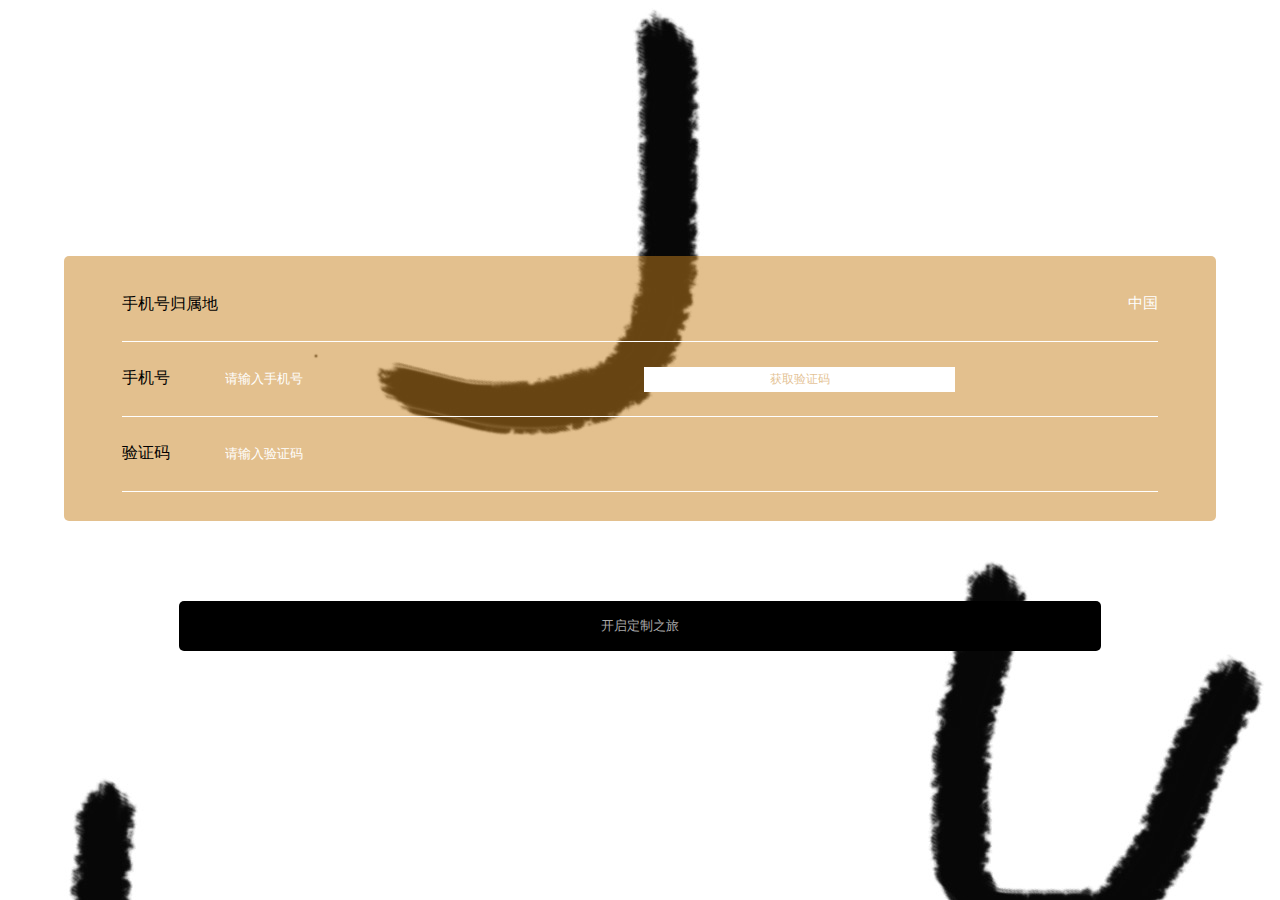
==== commit 02fe89e5: "''" ====
--- a/login.html
+++ b/login.html
@@ -64,21 +64,21 @@
             return;
         }
         lock = true;
-        var phone = $('#country')[0].getAttribute('value') + $('#phone').val();
-        if (phone.trim() == '') {
+        var phone = $('#country')[0].getAttribute('value') + ' ' + $('#phone').val();
+        if ($('#phone').val().trim() == '') {
             myAlert('请输入手机号', function (index) {
                 layer.close(index);
                 lock = false;
             });
             return;
         }
-        if (phone.length != 11) {
-            myAlert('手机号不存在', function (index) {
-                layer.close(index);
-                lock = false;
-            });
-            return;
-        }
+        // if (phone.length != 11) {
+        //     myAlert('手机号不存在', function (index) {
+        //         layer.close(index);
+        //         lock = false;
+        //     });
+        //     return;
+        // }
         $.ajax({
             url: 'http://measure.justalit.com:8068/sms/get/' + phone,
             // url: 'http://localhost:8068/sms/get/'+phone,
@@ -136,7 +136,15 @@
     }
 
     function login() {
-        var phone = $('#phone').val();
+        if ($('#phone').val().trim() == '') {
+            myAlert('请输入手机号', function (index) {
+                layer.close(index);
+                lock = false;
+            });
+            return;
+        }
+
+        var phone = $('#country')[0].getAttribute('value') + ' ' + $('#phone').val();
         var code = $('#code').val();
 
         if (code.trim() == '') {
--- a/css/login.css
+++ b/css/login.css
@@ -105,7 +105,7 @@
     -webkit-border-radius: 5px;
     -moz-border-radius: 5px;
     border-radius: 5px;
-    height: 300px;
+    padding: 10px 5% 30px;
 }
 
 .edit{
@@ -119,16 +119,7 @@
 }
 
 [class^="option_"] {
-    height: 25%;
-    padding-left: 5%;
-    padding-right: 5%;
-}
-
-.option_1{
-    padding-top: 8%;
-}
-.option_1{
-    margin-top: 4%;
+    height: 75px;
 }
 
 .option_1 .box {
@@ -175,7 +166,7 @@
     border-radius: 5px;
     border: 0;
     margin-left: 10%;
-    margin-top: 50px;
+    margin-top: 80px;
 }
 
 
